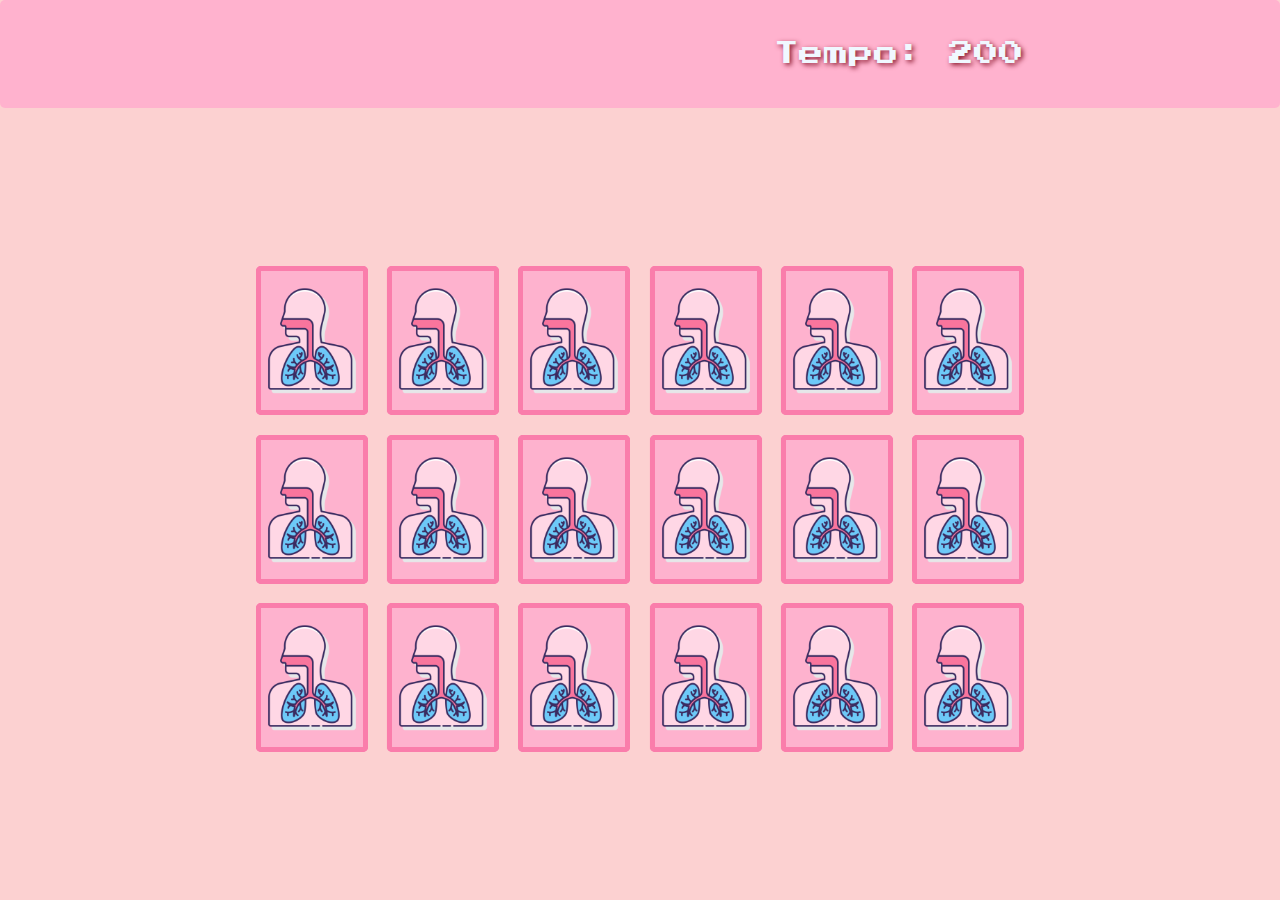
==== pages/game.html @ 6e930e71 "Add files via upload" ====
<!DOCTYPE html>
<html lang="pt-br">

<head>
  <meta charset="UTF-8">
  <link rel="shortcut icon" href="https://cdn-icons-png.flaticon.com/512/3843/3843159.png" type="image/x-icon">
  <meta name="viewport" content="width=device-width, initial-scale=1.0">
  <link rel="stylesheet" href="../css/reset.css">
  <link rel="stylesheet" href="../css/game.css">

  <script defer src="../js/game.js"></script>

  <title>Jogo da Memória</title>

<body>
  <header>
    <span class="player"></span>
    <span>Tempo: <span class="timer">00</span></span>
  </header>
  <main>
    <div class="grid"></div>
  </main>
</body>

</html>
---- css/game.css ----
*{
  transition: 0.05s;
}

body {
  display: flex;
  flex-direction: column;
  background-color: rgb(252, 209, 209);
}

main {
  display: flex;
  flex-direction: column;
  width: 100vw;
  max-width: 100vw;
  background-size: cover;
  height: 80vh;
  max-height: 100vh;
  align-items: center;
  justify-content: center;
  padding: 3vh;
  background-color: rgb(252, 209, 209);
}

header {
  display: flex;
  align-items: center;
  justify-content: space-between;
  background-color: rgb(255, 178, 206);
  color: aliceblue;
  text-shadow: 0.1em 0.1em 0.2em rgb(138, 24, 45);
  font-size: 2.75vh;
  width: 100%;
  max-width: 100vw;
  padding: 4.6vh;
  padding-right: 20vw;
  padding-left: 20vw;
  margin: 0 0 4.6vh;
  border-radius: 5px;
}

.grid {
  display: grid;
  grid-template-columns: repeat(6, 1fr);
  gap: 1.5vw;
  width: 100%;
  max-width: 60vw;
  margin: 0 auto;
}

.card {
  aspect-ratio: 3/4;
  width: 100%;
  border-radius: 5px;
  position: relative;
  transition: all 400ms ease;
  transform-style: preserve-3d;
  background-color: rgb(255, 178, 206);
}

.face {
  width: 100%;
  height: 100%;
  position: absolute;
  background-size: cover;
  background-position: center;
  border: 5px solid rgb(250, 125, 171);
  border-radius: 5px;
  transition: all 400ms ease;
}

.front {
  transform: rotateY(180deg);
}

.back {
  background-image: url('../images/verso.png');
  backface-visibility: hidden;
}

.reveal-card {
  transform: rotateY(180deg);
}

.disabled-card {
  filter: saturate(0);
  opacity: 0.5;
}

@media screen and (max-width:800px) {
  .grid {
    grid-template-columns: repeat(6, 1fr);
    display: grid;
    gap: 1.5vw;
    width: 100%;
    max-width: 90vw;
    margin: 0 auto;
  }
}

.hidden {
  display: none;
}

.div-centralizada {
  display: flex;
  background-color: rgb(252, 209, 209);
  border: 0.55vh solid rgb(29, 0, 10);
  color: rgb(93, 0, 30);
  display: flex;
  align-items: center;
  justify-content: center;
  position: absolute;
  top: 50%;
  left: 47%;
  transform: translate(-50%, -50%);
  width: 65vw;
  height: 15vh;
  text-align: center;
  margin: 3vw;
  padding-top: 2vh;
  transition: cubic-bezier(0.075, 0.82, 0.165, 1);
}

.question-container {
  display: inline-block;
  background-color: rgb(252, 209, 209);
  border-color: rgb(250, 125, 171);
  border-radius: 1000%;
  color: rgb(250, 125, 171);
  position: absolute;
  top: 50%;
  left: 50%;
  transform: translate(-50%, -50%);
  width: 70vw;
  height: 50vh;
  border: 0.7vh solid;
  border-radius: 8%;
  padding-top: 2vh;
  padding-left: 2vw;
  padding-right: 2vw;
  text-align: center;
  transition: cubic-bezier(0.075, 0.82, 0.165, 1);
}

.question-title {
  padding: 2vh;
  color: black;
  text-align: center;
  display: inline-table;
}

.question-option {
  padding: 2vh;
  display: inline-block;
  text-align: center;
  background-color: rgb(255, 150, 188);
  width: 50vw;
  height: 8vh;
  border: 0.55vh solid rgb(250, 125, 171);
  margin-bottom: 1vh;
  color: rgb(255, 255, 255);
  font-size: 2.5vh;
}

.question-option:hover {
  padding: 2vh;
  display: inline-block;
  text-align: center;
  background-color: rgb(225, 0, 83);
  width: 50vw;
  height: 8vh;
  border: 0.55vh solid rgb(64, 0, 23);
  margin-bottom: 1vh;
  color: rgb(255, 255, 255);
  font-size: 2.5vh;
  cursor: pointer;
}

.correctAnswer {
  padding: 2vh;
  display: inline-block;
  text-align: center;
  background-color: rgb(150, 255, 150);
  width: 50vw;
  height: 8vh;
  border: 0.55vh solid rgb(36, 65, 23);
  margin-bottom: 1vh;
  color: rgb(255, 255, 255);
  font-size: 2.5vh;
  transition: 3s;
}

@media (max-width: 450px) {
  .question-container {
    transition: cubic-bezier(0.075, 0.82, 0.165, 1);
    display: inline-block;
    background-color: rgb(252, 209, 209);
    border-color: rgb(250, 125, 171);
    border-radius: 1000%;
    color: rgb(250, 125, 171);
    position: absolute;
    top: 50%;
    left: 50%;
    transform: translate(-50%, -50%);
    width: 80vw;
    height: 70vh;
    border: 0.7vh solid;
    border-radius: 8%;
    padding-top: 2vh;
    padding-left: 2vw;
    padding-right: 2vw;
    text-align: center;
  }

  .question-option {
    padding: 1vh;
    display: inline-block;
    text-align: center;
    background-color: rgb(255, 150, 188);
    width: 50vw;
    height: 12vh;
    border: 0.55vh solid rgb(250, 125, 171);
    margin-bottom: 1vh;
    color: rgb(255, 255, 255);
    font-size: 2.5vh;
  }

  .question-option:hover {
    padding: 1vh;
    display: inline-block;
    text-align: center;
    background-color: rgb(225, 0, 83);
    width: 50vw;
    height: 8vh;
    border: 0.55vh solid rgb(64, 0, 23);
    margin-bottom: 1vh;
    color: rgb(255, 255, 255);
    font-size: 2.5vh;
    cursor: pointer;
  }
}

.question-option.correct:hover {
  background-color: green;
  border-color: darkgreen;
}

.correctAnswer {
  background-color: green !important;
  color: white !important;
}
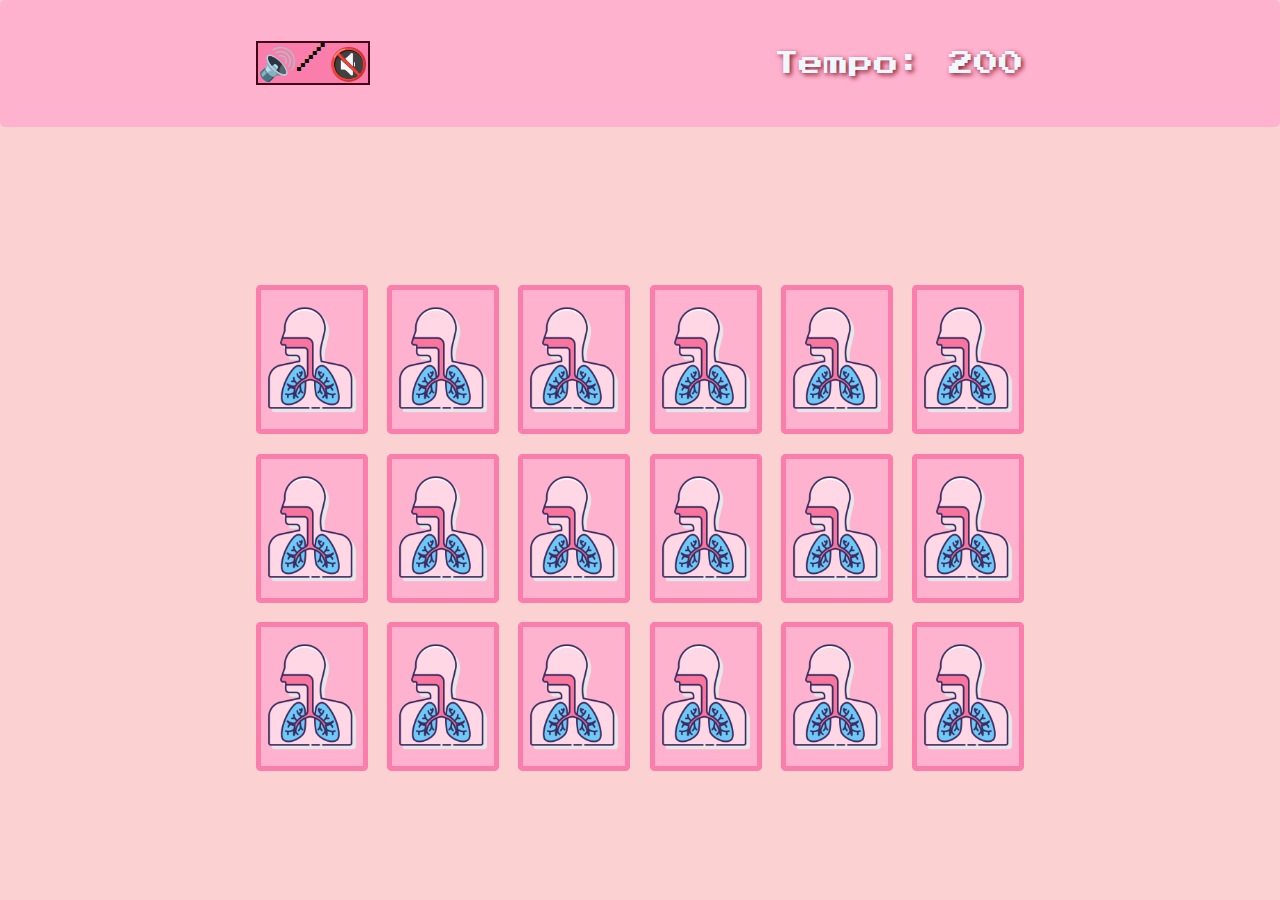
==== commit a666d90e: "Add files via upload" ====
--- a/pages/game.html
+++ b/pages/game.html
@@ -10,16 +10,22 @@
 
   <script defer src="../js/game.js"></script>
 
-  <title>Jogo da Memória</title>
+  <title>UMA AVENTURA PULMONAR | Jogo</title>
 
 <body>
   <header>
+    <span class="sound">
+      <button id="audioButton">🔊/🔇</button>
+    </span>
     <span class="player"></span>
     <span>Tempo: <span class="timer">00</span></span>
   </header>
+
   <main>
     <div class="grid"></div>
   </main>
+
+  <div class="imagens"><audio id="sound" src="../sounds/somJogo.mp3"  loop></audio></div>
 </body>
 
 </html>--- a/css/game.css
+++ b/css/game.css
@@ -86,10 +86,20 @@
   filter: saturate(0);
   opacity: 0.5;
 }
-
-@media screen and (max-width:800px) {
+@media screen and (max-width: 1000px) {
   .grid {
     grid-template-columns: repeat(6, 1fr);
+    display: grid;
+    gap: 1.5vw;
+    width: 150%;
+    max-width: 90vw;
+    margin: 0 auto;
+  }
+}
+
+@media screen and (max-width:700px) {
+  .grid {
+    grid-template-columns: repeat(5, 1fr);
     display: grid;
     gap: 1.5vw;
     width: 100%;
@@ -97,6 +107,18 @@
     margin: 0 auto;
   }
 }
+
+@media screen and (max-width:458px) {
+  .grid {
+    grid-template-columns: repeat(4, 1fr);
+    display: grid;
+    gap: 1.5vw;
+    width: 100%;
+    max-width: 90vw;
+    margin: 0 auto;
+  }
+}
+
 
 .hidden {
   display: none;
@@ -133,7 +155,7 @@
   left: 50%;
   transform: translate(-50%, -50%);
   width: 70vw;
-  height: 50vh;
+  height: 85vh;
   border: 0.7vh solid;
   border-radius: 8%;
   padding-top: 2vh;
@@ -144,37 +166,49 @@
 }
 
 .question-title {
-  padding: 2vh;
+  padding: 3vh;
   color: black;
   text-align: center;
   display: inline-table;
+  font-size: 2.5vh;
+  line-height: 1.5;
 }
 
 .question-option {
-  padding: 2vh;
-  display: inline-block;
-  text-align: center;
+  padding-bottom: 2vh;
+  display: flex;
+  text-align: center;
+  align-items: center;
+  justify-content: center;
   background-color: rgb(255, 150, 188);
   width: 50vw;
-  height: 8vh;
+  height: 14vh;
   border: 0.55vh solid rgb(250, 125, 171);
   margin-bottom: 1vh;
   color: rgb(255, 255, 255);
   font-size: 2.5vh;
+  line-height: 1.3;
+  margin-left: auto;
+  margin-right: auto;
 }
 
 .question-option:hover {
   padding: 2vh;
-  display: inline-block;
-  text-align: center;
+  display: flex;
+  text-align: center;
+  align-items: center;
+  justify-content: center;
   background-color: rgb(225, 0, 83);
   width: 50vw;
-  height: 8vh;
+  height: 15vh;
   border: 0.55vh solid rgb(64, 0, 23);
   margin-bottom: 1vh;
   color: rgb(255, 255, 255);
   font-size: 2.5vh;
   cursor: pointer;
+  line-height: 1.5;
+  margin-left: auto;
+  margin-right: auto; 
 }
 
 .correctAnswer {
@@ -191,7 +225,7 @@
   transition: 3s;
 }
 
-@media (max-width: 450px) {
+@media (max-width: 575px) {
   .question-container {
     transition: cubic-bezier(0.075, 0.82, 0.165, 1);
     display: inline-block;
@@ -203,8 +237,8 @@
     top: 50%;
     left: 50%;
     transform: translate(-50%, -50%);
-    width: 80vw;
-    height: 70vh;
+    width: 82vw;
+    height: 97vh;
     border: 0.7vh solid;
     border-radius: 8%;
     padding-top: 2vh;
@@ -212,18 +246,37 @@
     padding-right: 2vw;
     text-align: center;
   }
+  .question-title {
+    padding: 3vh;
+    color: black;
+    text-align: center;
+    display: flex;
+    font-size: 2vh;
+    line-height: 1.5;
+    width: 60vw;
+    height: 3vh;
+    text-align: center;
+    align-items: center;
+    justify-content: center;
+    display: inline;
+  }
+  
 
   .question-option {
     padding: 1vh;
-    display: inline-block;
+    display: flex;
     text-align: center;
     background-color: rgb(255, 150, 188);
-    width: 50vw;
-    height: 12vh;
+    width: 60vw;
+    height: 17vh;
     border: 0.55vh solid rgb(250, 125, 171);
     margin-bottom: 1vh;
     color: rgb(255, 255, 255);
-    font-size: 2.5vh;
+    font-size: 2.1vh;
+    line-height: 1.5;
+    text-align: center;
+    align-items: center;
+    justify-content: center;
   }
 
   .question-option:hover {
@@ -231,8 +284,8 @@
     display: inline-block;
     text-align: center;
     background-color: rgb(225, 0, 83);
-    width: 50vw;
-    height: 8vh;
+    width: 60vw;
+    height: 15vh;
     border: 0.55vh solid rgb(64, 0, 23);
     margin-bottom: 1vh;
     color: rgb(255, 255, 255);
@@ -249,4 +302,22 @@
 .correctAnswer {
   background-color: green !important;
   color: white !important;
+}
+
+#audioButton {
+  font-size: 3.5vh;
+  padding: -3;
+  border: none;
+  background-color: rgb(250, 125, 171);
+  border: 0.3vh solid rgb(64, 0, 23);
+  cursor: pointer;
+}
+#audioButton:hover {
+  font-size: 3.5vh;
+  padding: -3;
+  border: none;
+  background-color: rgb(176, 50, 96);
+  border: 0.3vh solid rgb(0, 0, 0);
+  cursor: pointer;
+  color: aliceblue;
 }